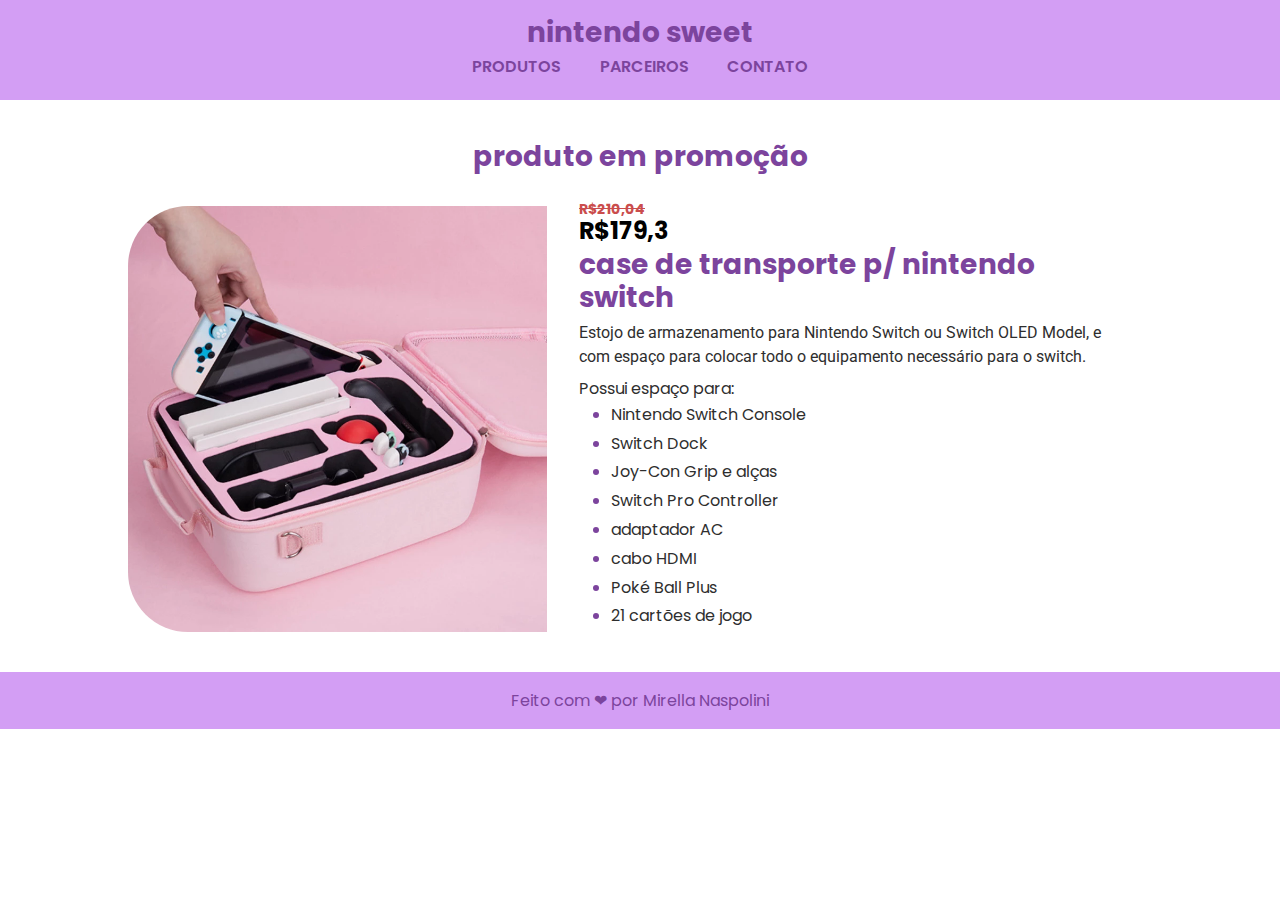
==== index.html @ 070b6850 "primeiro commit" ====
<!DOCTYPE html>
<html lang="pt-br">

<head>
    <meta charset="UTF-8">
    <meta http-equiv="X-UA-Compatible" content="IE=edge">
    <meta name="viewport" content="width=device-width, initial-scale=1.0">

    <!-- GOOGLE FONTS -->
    <link rel="preconnect" href="https://fonts.googleapis.com">
    <link rel="preconnect" href="https://fonts.gstatic.com" crossorigin>
    <link href="https://fonts.googleapis.com/css2?family=Poppins:wght@400;500;600&family=Roboto&display=swap" rel="stylesheet">

    <!-- CSS -->
    <link rel="stylesheet" href="style.css">
    <link rel="stylesheet" href="global.css">
    <title>Nintendo Sweet - Home</title>
</head>

<body>
    <header class="header">
        <h1>nintendo sweet</h1>
        <nav class="header-menu">
            <ul>
                <li><a href="./produtos/">produtos</a></li>
                <li><a href="./parceiros/">parceiros</a></li>
                <li><a href="./contato/">contato</a></li>
            </ul>
        </nav>
    </header>

    <main>
        <h1>produto em promoção</h1>
        <section class="produto-promo">
            <div><img width="400" src="./img/case.webp" alt=""></div>
            <div class="produto-descricao">
                <h2 class="produto-descricao_preco">R$179,3</h2>
                <h1>case de transporte p/ nintendo switch</h1>
                <p class="produto-descricao_texto">Estojo de armazenamento para Nintendo Switch ou Switch OLED Model, e com espaço para colocar todo o equipamento necessário para o switch.</p>
                <ul class="produto-descricao_lista">
                    <p>Possui espaço para:</p>
                    <li>Nintendo Switch Console</li>
                    <li>Switch Dock</li>
                    <li>Joy-Con Grip e alças</li>
                    <li>Switch Pro Controller</li>
                    <li>adaptador AC</li>
                    <li>cabo HDMI</li>
                    <li>Poké Ball Plus</li>
                    <li>21 cartões de jogo</li>
                </ul>
            </div>
        </section>
    </main>

    <footer style="text-align:center">Feito com ❤ por <a href="linkedin.com/in/mirellanaspolini-12768322b/">Mirella Naspolini</a></footer>
</body>

</html>
---- style.css ----
/* MENU */
.header {
    display: flex;
    flex-direction: column;
    align-items: center;
    padding: 1rem;
    background-color: #d39ef4;
    color: #7c449d;
}

.header-menu ul {
    display: flex;
    gap: 1rem;
    text-transform: uppercase;
    font-weight: 600;
}

.header-menu ul li {
    color: #7c449d;
    padding: 0.3rem 0.7rem;
}

/* PRODUTO */
img {
    width: 100%;
    height: 100%;
    object-fit: cover;
    border-radius: 60px 0 0 60px;
}

.produto-promo {
    display: flex;
}

.produto-descricao {
    padding: 0 2rem;
}

.produto-descricao_preco::before {
    content: "R$210,04";
    display: block;
    font-size: 14px;
    color: #ca4d4d;
    line-height: 0.5;
    text-decoration: line-through;
}

.produto-descricao_texto {
    margin: 0.4rem 0;
    line-height: 1.5;
    font-family: Roboto;
}

.produto-descricao_texto,
.produto-descricao_lista {
    color: #2e2e2e;
}

.produto-descricao_lista li {
    /* list-style-image: url(https://i.gifer.com/DEv.gif); */
    list-style-type: disc;
    line-height: 1.8;
    margin-left: 32px;
}

.produto-descricao_lista li::marker {
    color: #7c449d;
}

footer {
    padding: 1rem;
    background-color: #d39ef4;
    color: #7c449d;
}

@media (max-width: 850px) {
    .produto-promo {
        flex-direction: column;
    }
    img {
        width: 100%;
        height: 400px;
        margin-bottom: 1rem;
        border-radius: 60px 60px 0 0;
    }
}
---- global.css ----
body {
    margin: 0;
}

* {
    box-sizing: border-box;
    margin: 0;
    padding: 0;
    list-style: none;
    font-family: Poppins;
}

a {
    text-decoration: none;
    color: inherit;
}

h1 {
    font-size: 28px;
    color: #7c449d;
    line-height: 1.2;
}

main {
    display: flex;
    flex-direction: column;
    align-items: center;
    gap: 2rem;
    margin: 2.5rem auto 2.5rem;
    max-width: 80vw;
}
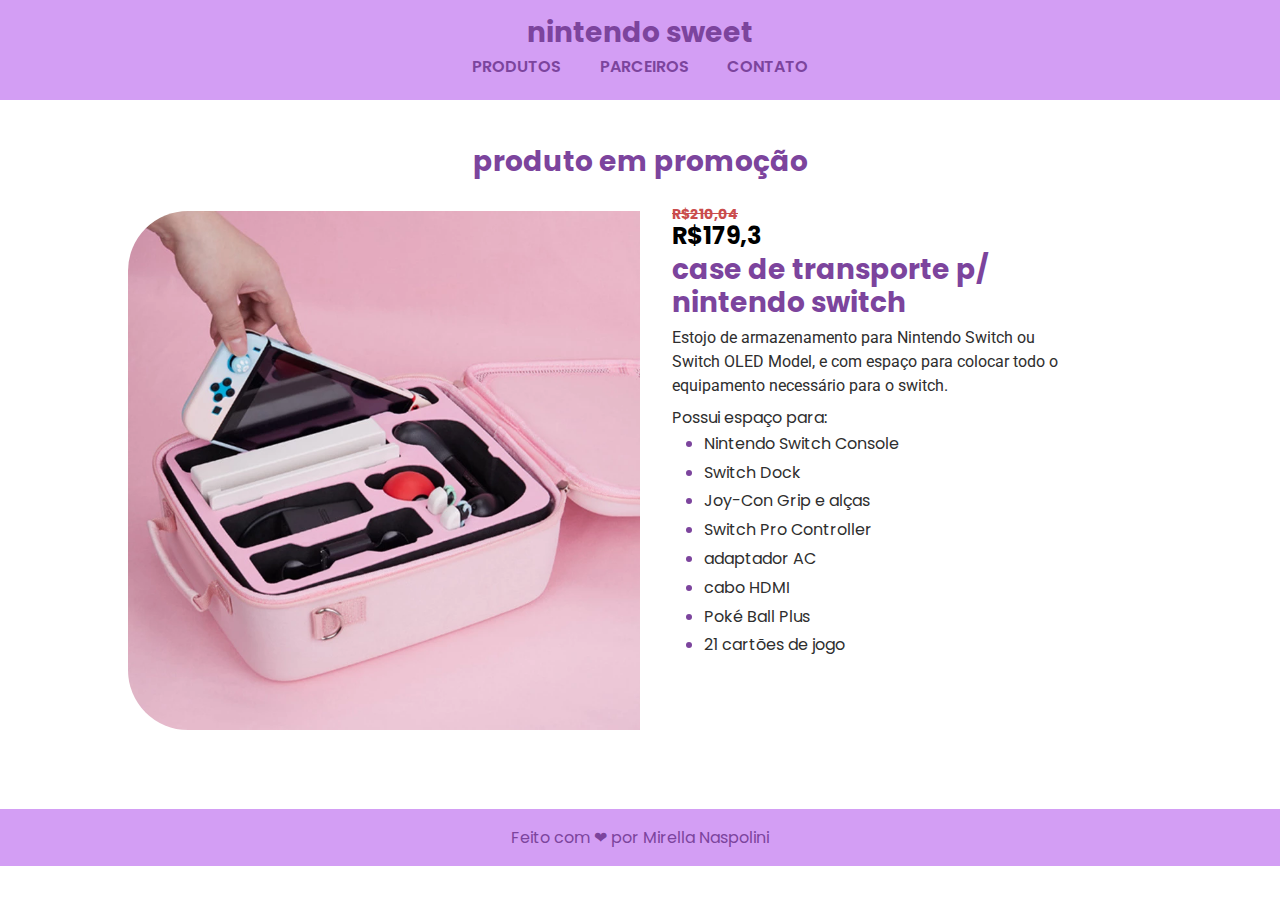
==== commit ce52671b: "finalizado" ====
--- a/index.html
+++ b/index.html
@@ -12,8 +12,8 @@
     <link href="https://fonts.googleapis.com/css2?family=Poppins:wght@400;500;600&family=Roboto&display=swap" rel="stylesheet">
 
     <!-- CSS -->
+    <link rel="stylesheet" href="global.css">
     <link rel="stylesheet" href="style.css">
-    <link rel="stylesheet" href="global.css">
     <title>Nintendo Sweet - Home</title>
 </head>
 
--- a/global.css
+++ b/global.css
@@ -1,5 +1,10 @@
 body {
     margin: 0;
+    display: flex;
+    flex-direction: column;
+    gap: 5px;
+    justify-content: space-between;
+    height: 100vh;
 }
 
 * {
@@ -19,6 +24,19 @@
     font-size: 28px;
     color: #7c449d;
     line-height: 1.2;
+    text-align: center;
+}
+
+.header {
+    padding: 1rem;
+    background-color: #d39ef4;
+    color: #7c449d;
+}
+
+.header h1 {
+    max-width: 80vw;
+    margin: auto;
+    text-align: left;
 }
 
 main {
@@ -28,4 +46,23 @@
     gap: 2rem;
     margin: 2.5rem auto 2.5rem;
     max-width: 80vw;
-}+}
+
+footer {
+    margin: auto;
+}
+
+.voltar-home {
+    padding: 0.2rem 1rem;
+    margin-bottom: 2rem;
+    border-radius: 20px;
+    background-color: #d39ef4;
+    font-weight: 600;
+    color: #7c449d;
+}
+
+@media (max-width: 600px) {
+    .header h1 {
+        text-align: center !important;
+    }
+}
--- a/style.css
+++ b/style.css
@@ -3,9 +3,6 @@
     display: flex;
     flex-direction: column;
     align-items: center;
-    padding: 1rem;
-    background-color: #d39ef4;
-    color: #7c449d;
 }
 
 .header-menu ul {
@@ -29,11 +26,18 @@
 }
 
 .produto-promo {
-    display: flex;
+    display: grid;
+    grid-template-columns: repeat(auto-fit, minmax(340px, 1fr));
+    grid-template-rows: 1fr;
 }
 
 .produto-descricao {
     padding: 0 2rem;
+    width: 90%;
+}
+
+.produto-descricao h1 {
+    text-align: left;
 }
 
 .produto-descricao_preco::before {
@@ -68,18 +72,16 @@
 }
 
 footer {
+    width: 100%;
     padding: 1rem;
     background-color: #d39ef4;
     color: #7c449d;
 }
 
 @media (max-width: 850px) {
-    .produto-promo {
-        flex-direction: column;
-    }
     img {
         width: 100%;
-        height: 400px;
+        height: 300px;
         margin-bottom: 1rem;
         border-radius: 60px 60px 0 0;
     }
